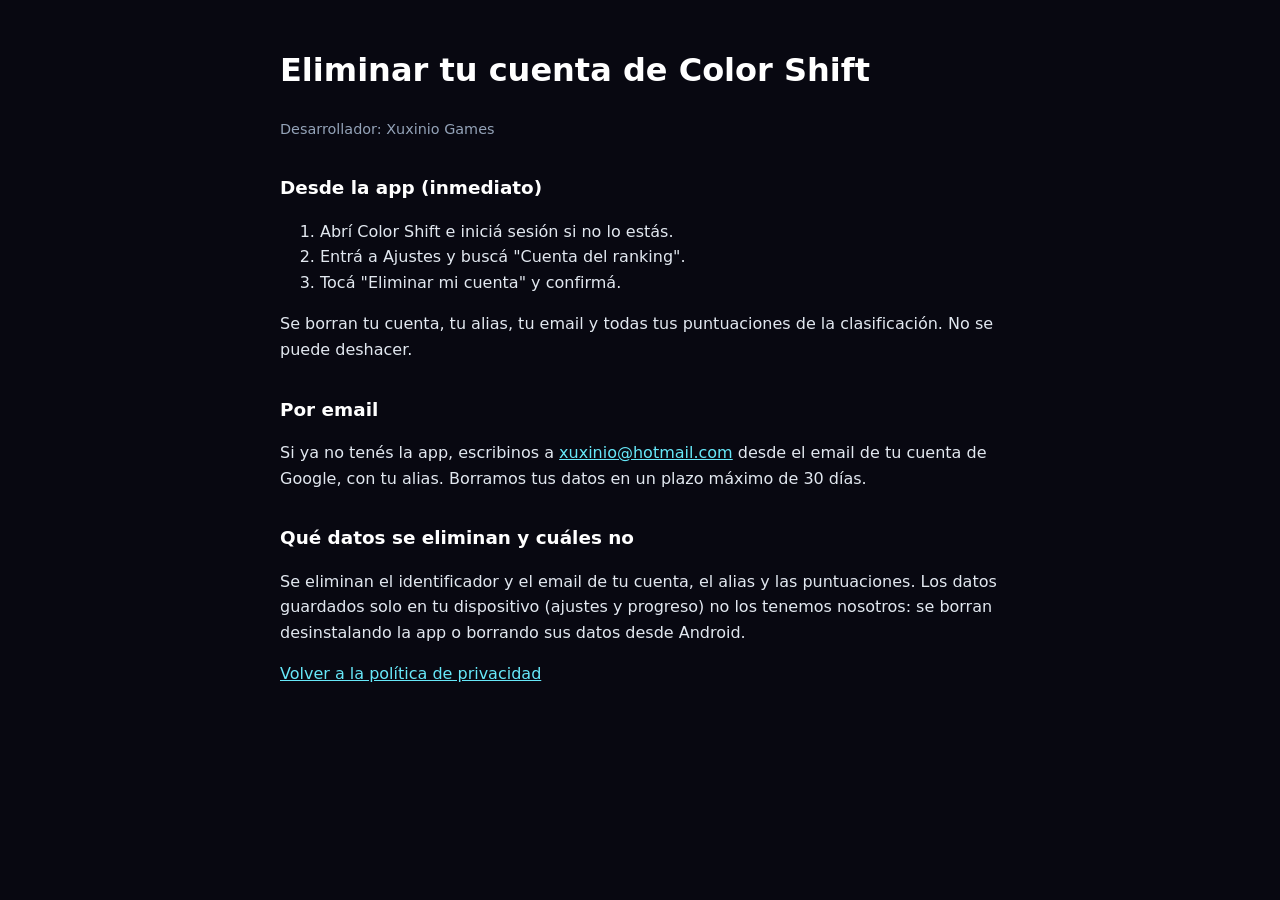
==== eliminar-cuenta.html @ 47c7a9f8 "Actualiza política de privacidad por login con Google y agrega página para eliminar cuenta Co-Author" ====
<!doctype html>
<html lang="es">
<head>
<meta charset="UTF-8" />
<meta name="viewport" content="width=device-width, initial-scale=1.0" />
<title>Eliminar tu cuenta - Color Shift</title>
<style>
  body { margin: 0; background: #080811; color: #e2e8f0; font: 16px/1.6 system-ui, sans-serif; }
  main { max-width: 720px; margin: 0 auto; padding: 24px 16px 64px; }
  h1, h2 { color: #fff; }
  h2 { margin-top: 32px; font-size: 1.15rem; }
  a { color: #67e8f9; }
  .meta { color: #94a3b8; font-size: 0.9rem; }
</style>
</head>
<body>
<main>
  <h1>Eliminar tu cuenta de Color Shift</h1>
  <p class="meta">Desarrollador: Xuxinio Games</p>

  <h2>Desde la app (inmediato)</h2>
  <ol>
    <li>Abrí Color Shift e iniciá sesión si no lo estás.</li>
    <li>Entrá a Ajustes y buscá "Cuenta del ranking".</li>
    <li>Tocá "Eliminar mi cuenta" y confirmá.</li>
  </ol>
  <p>Se borran tu cuenta, tu alias, tu email y todas tus puntuaciones de la clasificación. No se puede deshacer.</p>

  <h2>Por email</h2>
  <p>Si ya no tenés la app, escribinos a <a href="mailto:xuxinio@hotmail.com">xuxinio@hotmail.com</a> desde el email de tu cuenta de Google, con tu alias. Borramos tus datos en un plazo máximo de 30 días.</p>

  <h2>Qué datos se eliminan y cuáles no</h2>
  <p>Se eliminan el identificador y el email de tu cuenta, el alias y las puntuaciones. Los datos guardados solo en tu dispositivo (ajustes y progreso) no los tenemos nosotros: se borran desinstalando la app o borrando sus datos desde Android.</p>

  <p><a href="privacy.html">Volver a la política de privacidad</a></p>
</main>
</body>
</html>
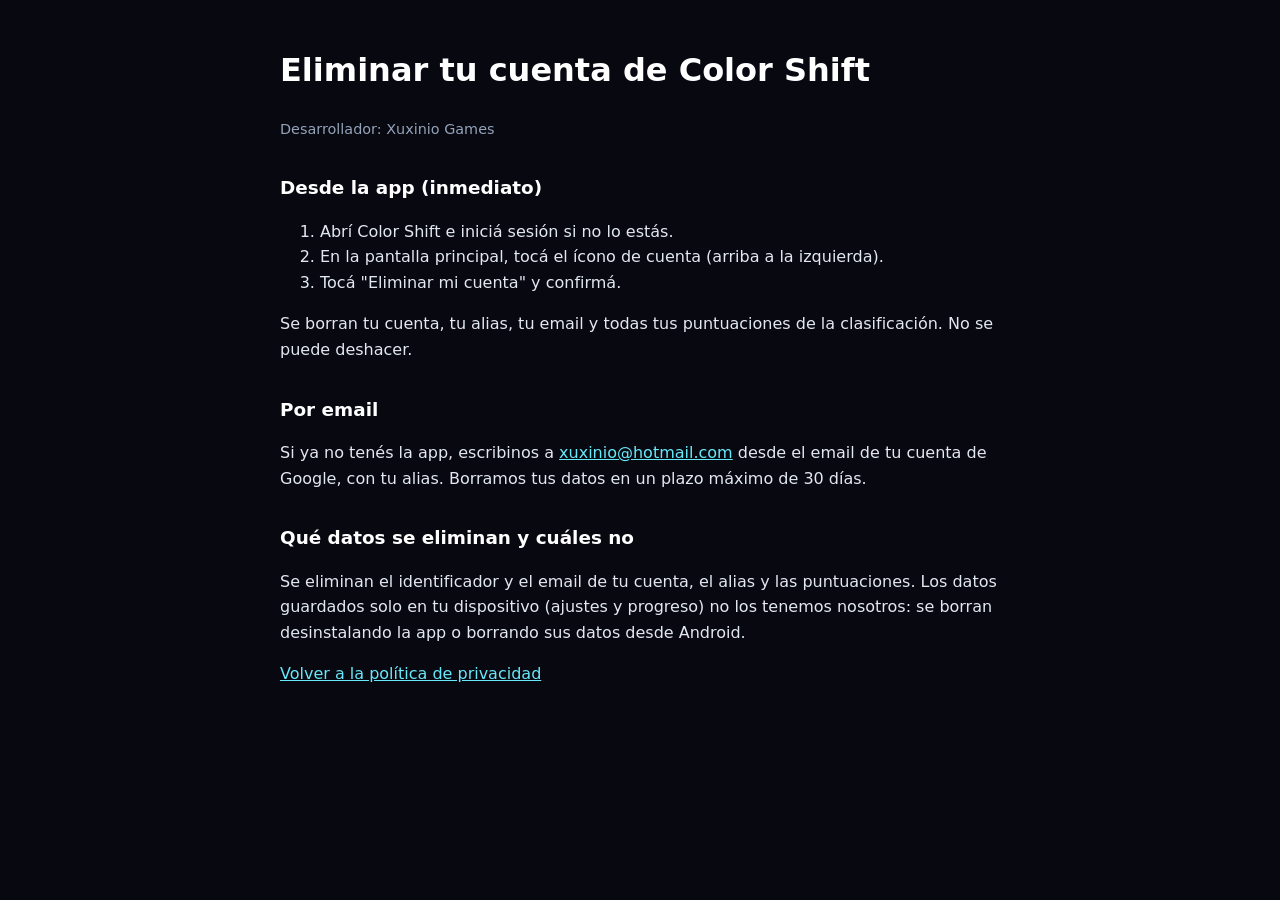
==== commit 392f5eb6: "Página de desafíos y texto de eliminación de cuenta actualizado Co-Authored-By: Claude Sonnet 5.5 <n" ====
--- a/eliminar-cuenta.html
+++ b/eliminar-cuenta.html
@@ -21,7 +21,7 @@
   <h2>Desde la app (inmediato)</h2>
   <ol>
     <li>Abrí Color Shift e iniciá sesión si no lo estás.</li>
-    <li>Entrá a Ajustes y buscá "Cuenta del ranking".</li>
+    <li>En la pantalla principal, tocá el ícono de cuenta (arriba a la izquierda).</li>
     <li>Tocá "Eliminar mi cuenta" y confirmá.</li>
   </ol>
   <p>Se borran tu cuenta, tu alias, tu email y todas tus puntuaciones de la clasificación. No se puede deshacer.</p>
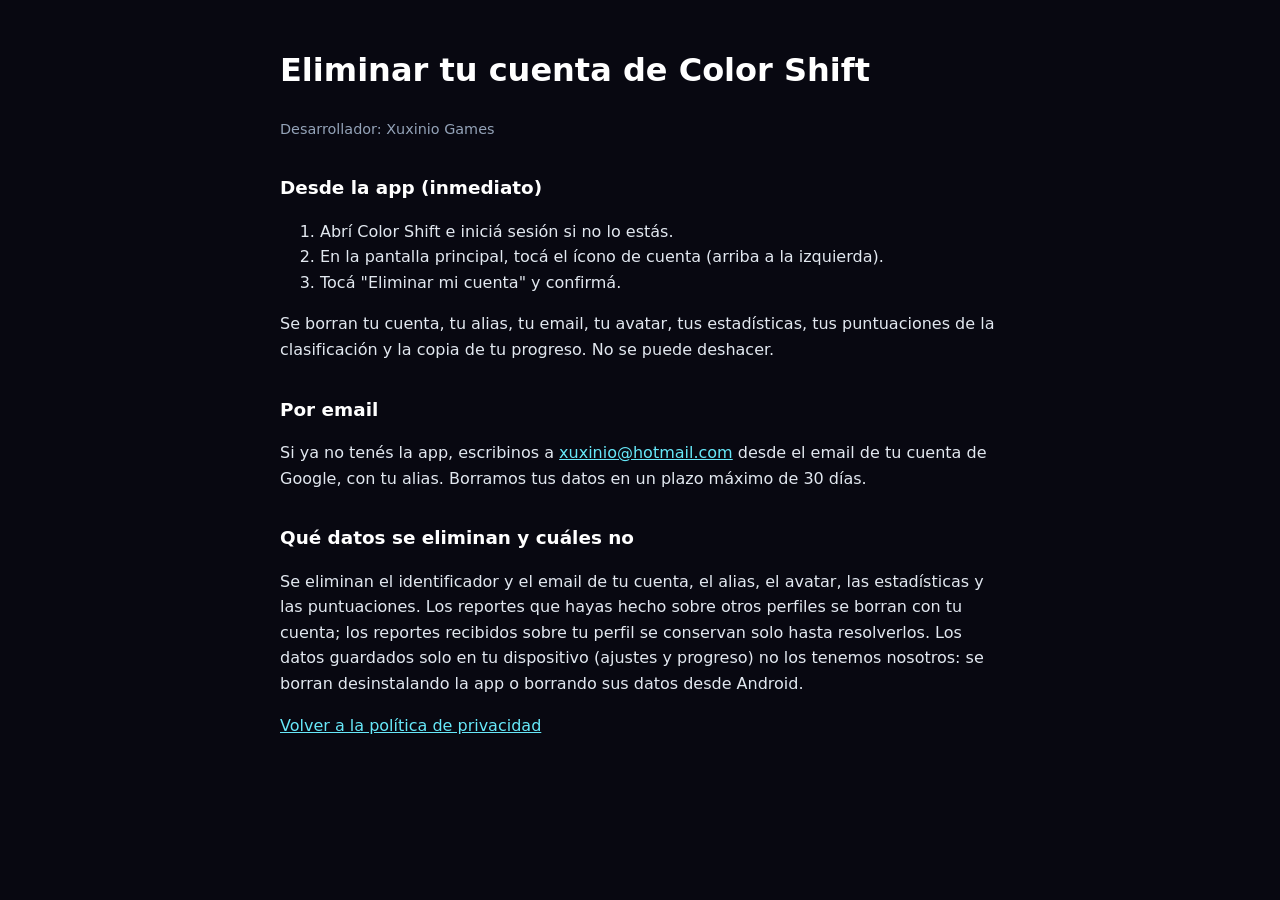
==== commit d53baef2: "Términos de uso; privacidad y eliminación de cuenta actualizadas Co-Authored-By: Claude Sonnet 5.5 <" ====
--- a/eliminar-cuenta.html
+++ b/eliminar-cuenta.html
@@ -24,13 +24,13 @@
     <li>En la pantalla principal, tocá el ícono de cuenta (arriba a la izquierda).</li>
     <li>Tocá "Eliminar mi cuenta" y confirmá.</li>
   </ol>
-  <p>Se borran tu cuenta, tu alias, tu email y todas tus puntuaciones de la clasificación. No se puede deshacer.</p>
+  <p>Se borran tu cuenta, tu alias, tu email, tu avatar, tus estadísticas, tus puntuaciones de la clasificación y la copia de tu progreso. No se puede deshacer.</p>
 
   <h2>Por email</h2>
   <p>Si ya no tenés la app, escribinos a <a href="mailto:xuxinio@hotmail.com">xuxinio@hotmail.com</a> desde el email de tu cuenta de Google, con tu alias. Borramos tus datos en un plazo máximo de 30 días.</p>
 
   <h2>Qué datos se eliminan y cuáles no</h2>
-  <p>Se eliminan el identificador y el email de tu cuenta, el alias y las puntuaciones. Los datos guardados solo en tu dispositivo (ajustes y progreso) no los tenemos nosotros: se borran desinstalando la app o borrando sus datos desde Android.</p>
+  <p>Se eliminan el identificador y el email de tu cuenta, el alias, el avatar, las estadísticas y las puntuaciones. Los reportes que hayas hecho sobre otros perfiles se borran con tu cuenta; los reportes recibidos sobre tu perfil se conservan solo hasta resolverlos. Los datos guardados solo en tu dispositivo (ajustes y progreso) no los tenemos nosotros: se borran desinstalando la app o borrando sus datos desde Android.</p>
 
   <p><a href="privacy.html">Volver a la política de privacidad</a></p>
 </main>
